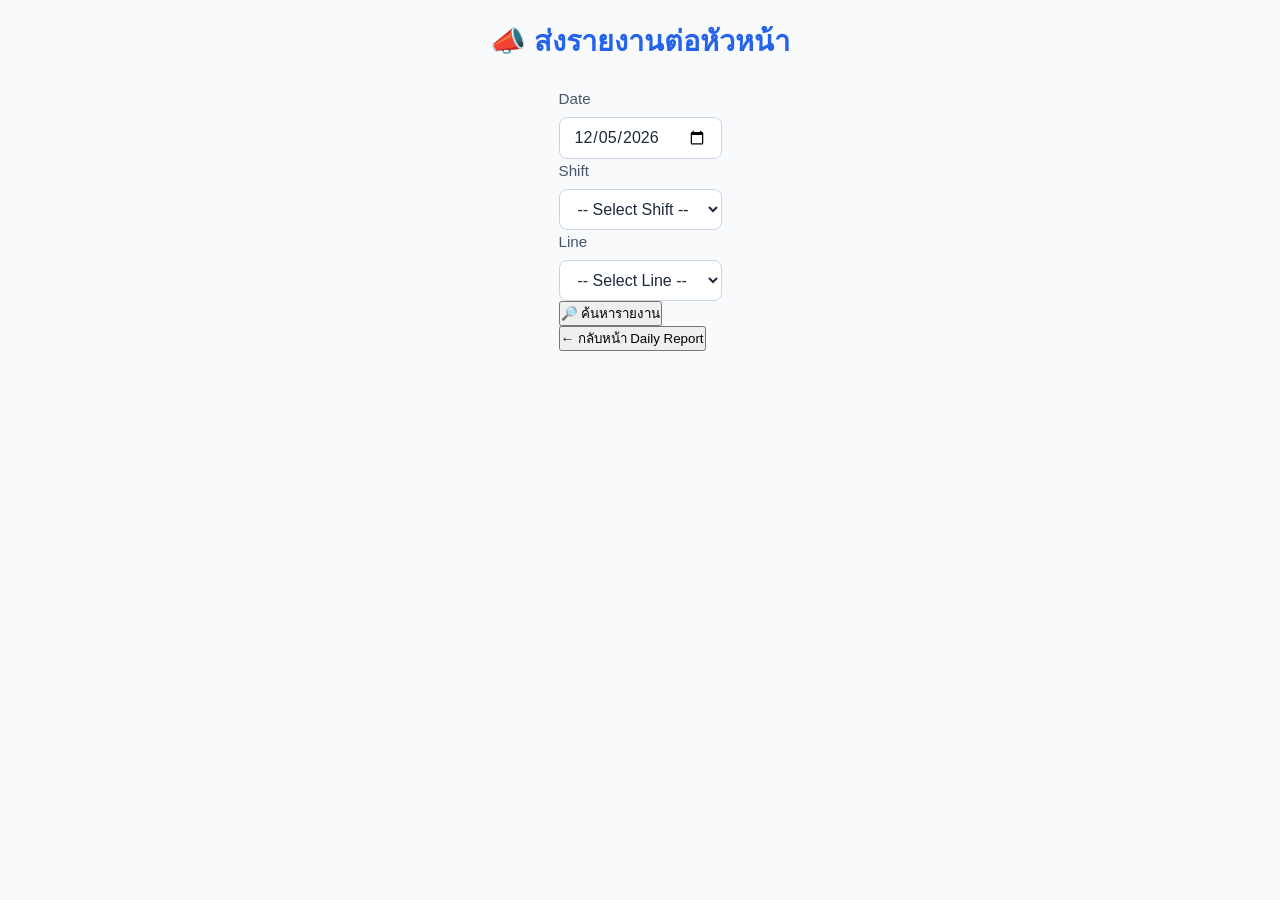
==== supervisor.html @ 9dc47eef "Update supervisor.html Signed-off-by: patcharaponworkall-tech <patcharapon.work.all@gmail.com>" ====
<!DOCTYPE html>
<html lang="th">

<head>
  <meta charset="UTF-8">

  <meta
    name="viewport"
    content="width=device-width, initial-scale=1.0"
  >

  <title>Supervisor Report</title>

  <link
    rel="stylesheet"
    href="index3.css"
  >
  <script src="https://static.line-scdn.net/liff/edge/2/sdk.js"></script>
</head>

<body>

  <h1>📣 ส่งรายงานต่อหัวหน้า</h1>

  <div>

    <p>
      <label>Date</label><br>

      <input
        type="date"
        id="supervisorDate"
      >
    </p>

    <p>
      <label>Shift</label><br>

      <select id="supervisorShift">

        <option value="">
          -- Select Shift --
        </option>

        <option value="DAY">
          DAY
        </option>

        <option value="Night">
          Night
        </option>

      </select>
    </p>

    <p>
      <label>Line</label><br>

      <select id="supervisorLine">

        <option value="">
          -- Select Line --
        </option>

        <option value="J17">
          J17
        </option>

        <option value="K27">
          K27
        </option>

      </select>
    </p>

    <p>
      <button
        type="button"
        id="searchSupervisorButton"
      >
        🔎 ค้นหารายงาน
      </button>
    </p>
    
    <div id="supervisorPreview" style="display: none;">
  <hr>

  <h2>Preview</h2>

  <div id="supervisorReportText"></div>

</div>

    <p>
      <button
        type="button"
        onclick="window.location.href='index.html'"
      >
        ← กลับหน้า Daily Report
      </button>
    </p>

  </div>


<script>
  document.addEventListener(
  'DOMContentLoaded',
  async function () {

    try {

      await liff.init({
        liffId: '2011529431-bRn6gKcu'
      });

      console.log('LIFF INIT SUCCESS');

    } catch (error) {

      console.error(
        'LIFF INIT ERROR:',
        error
      );

      alert(
        'LIFF เริ่มต้นไม่สำเร็จ\n' +
        error.message
      );

    }

    const dateInput =
      document.getElementById(
        'supervisorDate'
      );

    const today = new Date();

    const year =
      today.getFullYear();

    const month =
      String(today.getMonth() + 1)
        .padStart(2, '0');

    const day =
      String(today.getDate())
        .padStart(2, '0');

    dateInput.value =
      `${year}-${month}-${day}`;

  }
);
</script>

<script>

  const GAS_URL =
    'https://script.google.com/macros/s/AKfycbz14A1FjQRCWOT427jwoLhEG-UTRgPTFS8gguUWTppOJ4Jnjacd-QxQ4R4yD18Cx6i0/exec';


  document
    .getElementById('searchSupervisorButton')
    .addEventListener('click', async function () {

      const button = this;

      try {

        const dateValue =
          document.getElementById('supervisorDate').value;

        const shift =
          document.getElementById('supervisorShift').value;

        const line =
          document.getElementById('supervisorLine').value;


        if (!dateValue || !shift || !line) {
          alert('กรุณาเลือก Date / Shift / Line ให้ครบ');
          return;
        }


        const dateParts =
          dateValue.split('-');

        const reportDate =
          `${dateParts[0]}/${dateParts[1]}/${dateParts[2]}`;


        button.disabled = true;
        button.textContent = 'กำลังค้นหา...';


        const response = await fetch(
          GAS_URL,
          {
            method: 'POST',

            headers: {
              'Content-Type':
                'text/plain;charset=utf-8'
            },

            body: JSON.stringify({
              action: 'findSupervisorReport',
              date: reportDate,
              shift: shift,
              line: line
            })
          }
        );


        const data =
          await response.json();


        console.log(
          'SUPERVISOR SEARCH RESULT:',
          data
        );


        if (!data.success) {
          throw new Error(
            data.error ||
            'เกิดข้อผิดพลาดในการค้นหารายงาน'
          );
        }


        if (!data.result.found) {

          alert(
            'ไม่พบรายงาน\n\n' +
            'Date: ' + reportDate + '\n' +
            'Shift: ' + shift + '\n' +
            'Line: ' + line
          );

          return;
        }


      
const report = data.result;

const preview =
  document.getElementById('supervisorPreview');

const reportText =
  document.getElementById('supervisorReportText');


// จำนวน Fixture ทั้งหมดของแต่ละ Line
const fixtureTotal =
  report.line === 'J17'
    ? 33
    : 36;


// เวลารายงานตาม Shift
const reportTime =
  report.shift === 'Night'
    ? '08.00'
    : '20.00';

reportText.innerHTML = `
  <p><strong>BFT TEAM</strong></p>

  <p>Date: ${report.date}</p>

  <p>
    F7 ${report.shift}-SHIFT ${report.line}
  </p>

  <p>MODEL: ${report.model}</p>

  <p>STATION: FT</p>

  <label for="usableFixtures">
    Number of usable fixtures (${reportTime})
  </label>

  <div>
    <input
      type="number"
      id="usableFixtures"
      min="0"
      max="${fixtureTotal}"
      placeholder="จำนวนที่ใช้ได้"
    >

    <strong>
      / ${fixtureTotal}
    </strong>
  </div>

  <p>
    <label for="overallSituation">
      Overall situation
    </label>
    <br>

    <select id="overallSituation">
      <option value="Normal">
        Normal
      </option>

      <option value="Abnormal">
        Abnormal
      </option>
    </select>
  </p>

  <p>
    Number of WIP (${reportTime}): ${report.wip}
  </p>

  <label for="supervisorIssue">
    รายละเอียด / Issue
  </label>

  <textarea
    id="supervisorIssue"
    rows="5"
  ></textarea>

<p>
  <label for="supervisorImages">
    รูปภาพสำหรับส่ง LINE
  </label>
  <br>

  <input
    type="file"
    id="supervisorImages"
    accept="image/jpeg,image/png"
    multiple
  >
</p>

<p id="supervisorImageStatus">
  ยังไม่ได้เลือกรูป
</p>

<div
  id="supervisorImagePreview"
  style="
    display: flex;
    flex-wrap: wrap;
    gap: 8px;
    margin-top: 10px;
  "
></div>

  <p>
    <button
      type="button"
      id="previewSupervisorButton"
    >
      👁️ ดูข้อความก่อนส่ง
    </button>
  </p>

  <div
    id="finalSupervisorPreview"
    style="display: none;"
  >
    <h3>ข้อความที่จะส่ง</h3>

    <pre
      id="finalSupervisorText"
      style="white-space: pre-wrap;"
    ></pre>
    
    <p>
      <button
        type="button"
        id="sendSupervisorButton"
      >
        📣 ส่งรายงานต่อหัวหน้า
      </button>
    </p>
    <button
  type="button"
  id="testShareButton"
>
  🧪 ทดสอบ LINE Share
</button>
  </div>
`;

document
  .getElementById('supervisorIssue')
  .value = report.issue || '';

const supervisorImages =
  document.getElementById('supervisorImages');

const supervisorImageStatus =
  document.getElementById('supervisorImageStatus');
const supervisorImagePreview =
  document.getElementById('supervisorImagePreview');

supervisorImages
  .addEventListener('change', function () {

    const files =
      Array.from(this.files);
    supervisorImagePreview.innerHTML = '';

    if (files.length === 0) {

      supervisorImageStatus.textContent =
        'ยังไม่ได้เลือกรูป';

      return;
    }


    const invalidFile =
      files.find(file =>
        file.type !== 'image/jpeg' &&
        file.type !== 'image/png'
      );


    if (invalidFile) {

      alert('รองรับเฉพาะรูป JPEG / PNG');

      this.value = '';

      supervisorImageStatus.textContent =
        'ยังไม่ได้เลือกรูป';

      return;
    }


    supervisorImageStatus.textContent =
      `เลือกรูปแล้ว ${files.length} รูป`;
    files.forEach(function (file) {

  const imageUrl =
    URL.createObjectURL(file);

  const img =
    document.createElement('img');

  img.src = imageUrl;

  img.style.width = '100px';
  img.style.height = '100px';
  img.style.objectFit = 'cover';
  img.style.borderRadius = '8px';

  img.onload = function () {
    URL.revokeObjectURL(imageUrl);
  };

  supervisorImagePreview.appendChild(img);

});
  });
        
document
  .getElementById('previewSupervisorButton')
  .addEventListener('click', function () {

    const finalPreview =
      document.getElementById('finalSupervisorPreview');

    const previewButton =
      document.getElementById('previewSupervisorButton');


    // ถ้าเปิด Preview อยู่ → ปิด
    if (finalPreview.style.display === 'block') {

      finalPreview.style.display = 'none';

      previewButton.textContent =
        '👁️ ดูข้อความก่อนส่ง';

      return;
    }


    // ถ้าปิดอยู่ → อ่านค่าปัจจุบัน
    const usableFixtures =
      document.getElementById('usableFixtures').value;

    const overallSituation =
      document.getElementById('overallSituation').value;

    const issue =
      document.getElementById('supervisorIssue')
        .value
        .trim();


    if (usableFixtures === '') {
      alert('กรุณากรอกจำนวน Fixtures ที่ใช้ได้');
      return;
    }


    const usableNumber =
      Number(usableFixtures);


    if (
      !Number.isInteger(usableNumber) ||
      usableNumber < 0 ||
      usableNumber > fixtureTotal
    ) {
      alert(
        `จำนวน Fixtures ต้องเป็น 0 - ${fixtureTotal}`
      );
      return;
    }


    const finalText =
`BFT TEAM
Date: ${report.date}
F7 ${report.shift}-SHIFT ${report.line}
MODEL: ${report.model}
STATION: FT
Number of usable fixtures (${reportTime}): ${usableNumber}/${fixtureTotal}
Overall situation: ${overallSituation}
Number of WIP (${reportTime}): ${report.wip}
${issue}`;


    document
      .getElementById('finalSupervisorText')
      .textContent = finalText;


    // เปิด Preview
    finalPreview.style.display = 'block';

    previewButton.textContent =
      '🙈 ปิดข้อความตัวอย่าง';

  });

      document
  .getElementById('sendSupervisorButton')
  .addEventListener('click', async function () {

    const finalText =
      document
        .getElementById('finalSupervisorText')
        .textContent
        .trim();

    if (!finalText) {
      alert('กรุณาดูข้อความก่อนส่ง');
      return;
    }

    const confirmed =
      confirm(
        'ยืนยันส่งรายงานนี้ต่อหัวหน้า?\n\n' +
        finalText
      );

    if (!confirmed) {
      return;
    }

    const sendButton =
      document.getElementById(
        'sendSupervisorButton'
      );

    try {

      sendButton.disabled = true;
      sendButton.textContent =
        'กำลังเปิด LINE...';

      if (!liff.isLoggedIn()) {
        throw new Error(
          'กรุณาเปิดหน้านี้ผ่าน LINE'
        );
      }

      if (
        !liff.isApiAvailable(
          'shareTargetPicker'
        )
      ) {
        throw new Error(
          'อุปกรณ์นี้ไม่รองรับ LINE Share'
        );
      }

      const result =
        await liff.shareTargetPicker([
          {
            type: 'text',
            text: finalText
          }
        ]);

      console.log(
        'SUPERVISOR SHARE RESULT:',
        result
      );

    } catch (error) {

      console.error(
        'SUPERVISOR SHARE ERROR:',
        error
      );

      alert(
        'เปิด LINE Share ไม่สำเร็จ\n' +
        error.message
      );

    } finally {

      sendButton.disabled = false;
      sendButton.textContent =
        '📣 ส่งรายงานต่อหัวหน้า';

    }

  });
        document
  .getElementById('testShareButton')
  .addEventListener('click', async function () {

    try {

      if (!liff.isLoggedIn()) {
        alert('กรุณาเปิดหน้านี้ผ่าน LINE');
        return;
      }

      if (!liff.isApiAvailable('shareTargetPicker')) {
        alert(
          'อุปกรณ์นี้ไม่รองรับ Share Target Picker'
        );
        return;
      }

      const result =
        await liff.shareTargetPicker([
          {
            type: 'text',
            text:
              '[TEST] Supervisor Report'
          }
        ]);

      console.log(
        'SHARE RESULT:',
        result
      );

    } catch (error) {

      console.error(
        'SHARE ERROR:',
        error
      );

      alert(
        'เปิด LINE Share ไม่สำเร็จ\n' +
        error.message
      );

    }

  });
        

preview.style.display = 'block';


        

      } catch (error) {

        console.error(error);

        alert(
          'ค้นหารายงานไม่สำเร็จ\n' +
          error.message
        );


      } finally {

        button.disabled = false;
        button.textContent =
          '🔎 ค้นหารายงาน';

      }

    });

</script>
</body>

</html>
---- index3.css ----
:root {
  --primary-color: #2563eb;
  --primary-hover: #1d4ed8;
  --bg-color: #f8fafc;
  --card-bg: #ffffff;
  --text-color: #1e293b;
  --label-color: #475569;
  --border-color: #cbd5e1;
  --input-bg: #ffffff;
  --shadow-color: rgb(0 0 0 / 0.1);
  --danger-bg: #f1f5f9;
  --danger-color: #dc2626;
  --danger-border: #fca5a5;
  --danger-hover: #fee2e2;
}

/* เมื่อมี Class dark-mode จะสลับมาใช้ธีมมืด */
body.dark-mode {
  --primary-color: #3b82f6;
  --primary-hover: #60a5fa;
  --bg-color: #0f172a;
  --card-bg: #1e293b;
  --text-color: #f1f5f9;
  --label-color: #94a3b8;
  --border-color: #334155;
  --input-bg: #0f172a;
  --shadow-color: rgb(0 0 0 / 0.5);
  --danger-bg: #334155;
  --danger-color: #fca5a5;
  --danger-border: #475569;
  --danger-hover: #475569;
}

/* ==========================================
   3. Global & Form Styles
   ========================================== */
* {
  box-sizing: border-box;
  margin: 0;
  padding: 0;
}

body {
  font-family: 'Sarabun', sans-serif;
  background-color: var(--bg-color);
  color: var(--text-color);
  line-height: 1.5;
  padding: 20px;
  display: flex;
  flex-direction: column;
  align-items: center;
  transition: background-color 0.3s, color 0.3s;
}

h1 {
  font-size: 1.8rem;
  font-weight: 600;
  color: var(--primary-color);
  margin-bottom: 24px;
  text-align: center;
}

form#reportForm {
  background-color: var(--card-bg);
  width: 100%;
  max-width: 600px;
  padding: 30px;
  border-radius: 12px;
  box-shadow: 0 10px 15px -3px var(--shadow-color), 0 4px 6px -4px var(--shadow-color);
  border: 1px solid var(--border-color);
  transition: background-color 0.3s, border-color 0.3s;
}

form#reportForm p {
  margin-bottom: 20px;
}

label {
  font-weight: 500;
  font-size: 0.95rem;
  color: var(--label-color);
  display: inline-block;
  margin-bottom: 6px;
}

input[type="date"],
input[type="number"],
input[type="text"],
select,
textarea {
  width: 100%;
  padding: 10px 14px;
  border: 1px solid var(--border-color);
  border-radius: 8px;
  font-family: 'Sarabun', sans-serif;
  font-size: 1rem;
  color: var(--text-color);
  background-color: var(--input-bg);
  transition: border-color 0.2s, box-shadow 0.2s, background-color 0.3s, color 0.3s;
}

input[type="date"]:focus,
input[type="number"]:focus,
input[type="text"]:focus,
select:focus,
textarea:focus {
  outline: none;
  border-color: var(--primary-color);
  box-shadow: 0 0 0 3px rgba(59, 130, 246, 0.25);
}

textarea {
  resize: vertical;
}

input[type="file"] {
  font-size: 0.9rem;
  color: var(--label-color);
  padding: 6px 0;
}

#clearImagesButton {
  background-color: var(--danger-bg);
  color: var(--danger-color);
  border: 1px solid var(--danger-border);
  padding: 8px 16px;
  border-radius: 6px;
  font-family: 'Sarabun', sans-serif;
  font-weight: 500;
  cursor: pointer;
  transition: background-color 0.2s;
  margin-bottom: 20px;
}

#clearImagesButton:hover {
  background-color: var(--danger-hover);
}

#collageCanvas {
  width: 100% !important;
  height: auto !important;
  border-radius: 8px;
  background-color: var(--input-bg);
  border: 1px solid var(--border-color) !important;
}

button[type="submit"] {
  width: 100%;
  background-color: var(--primary-color);
  color: white;
  border: none;
  padding: 12px;
  font-size: 1.1rem;
  font-weight: 600;
  border-radius: 8px;
  cursor: pointer;
  transition: background-color 0.2s, transform 0.1s;
  margin-top: 10px;
}

button[type="submit"]:hover {
  background-color: var(--primary-hover);
}

button[type="submit"]:active {
  transform: scale(0.99);
}

/* Responsive ปรับแต่งสำหรับมือถือ */
@media (max-width: 480px) {
  body {
    padding: 10px;
  }
  form#reportForm {
    padding: 20px;
  }
}
#openSupervisorReportButton {
  width: 100%;
  padding: 14px 16px;
  border: none;
  border-radius: 8px;

  font-size: 18px;
  font-weight: bold;

  cursor: pointer;
}
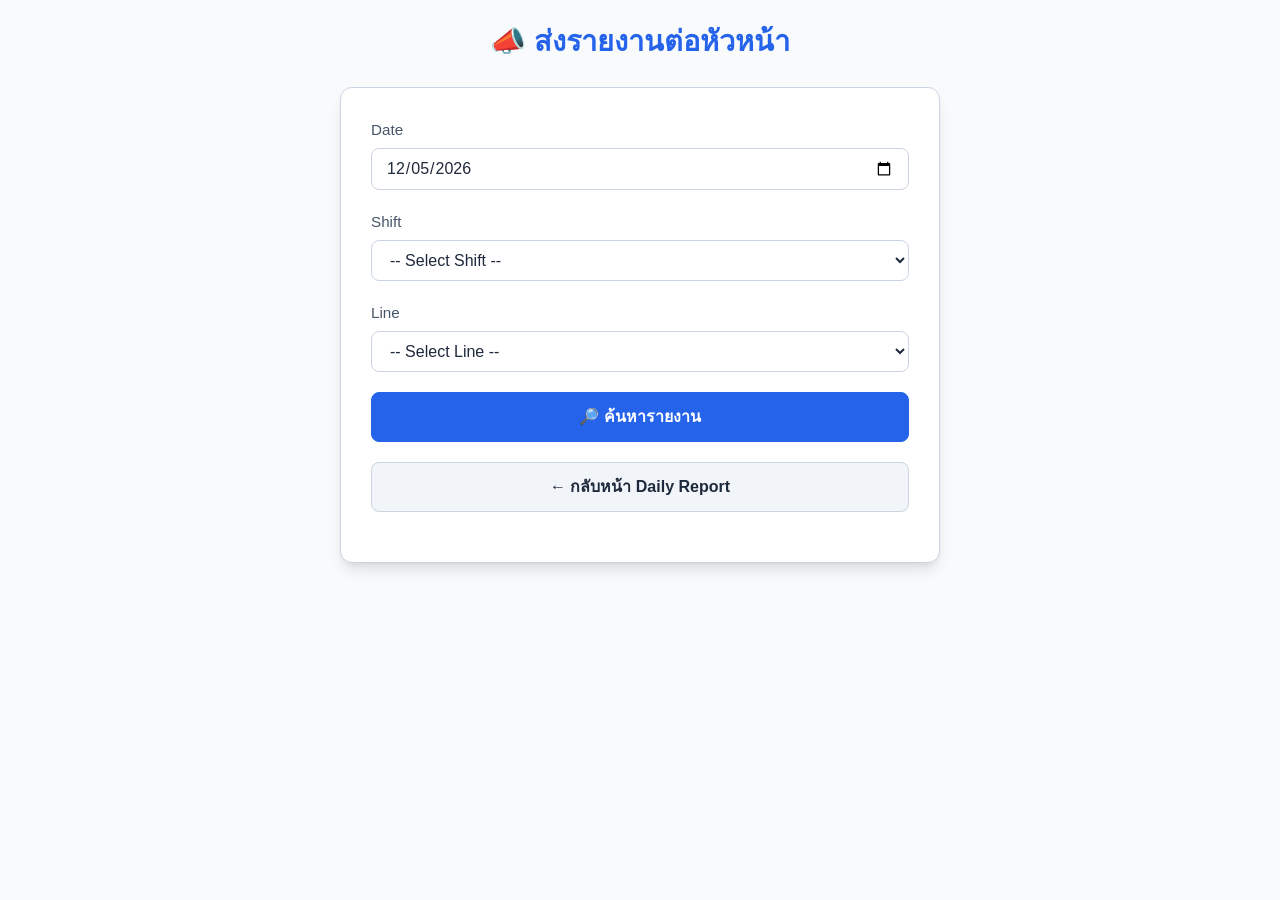
==== commit 8d012611: "Fix theme, error feedback, layout, and accessibility" ====
--- a/supervisor.html
+++ b/supervisor.html
@@ -20,23 +20,24 @@
 
 <body>
 
-  <h1>📣 ส่งรายงานต่อหัวหน้า</h1>
-
-  <div>
+  <h1 id="supervisorHeading">📣 ส่งรายงานต่อหัวหน้า</h1>
+
+  <main class="supervisor-card" aria-labelledby="supervisorHeading">
 
     <p>
-      <label>Date</label><br>
+      <label for="supervisorDate">Date</label><br>
 
       <input
         type="date"
         id="supervisorDate"
+        required
       >
     </p>
 
     <p>
-      <label>Shift</label><br>
-
-      <select id="supervisorShift">
+      <label for="supervisorShift">Shift</label><br>
+
+      <select id="supervisorShift" required>
 
         <option value="">
           -- Select Shift --
@@ -54,9 +55,9 @@
     </p>
 
     <p>
-      <label>Line</label><br>
-
-      <select id="supervisorLine">
+      <label for="supervisorLine">Line</label><br>
+
+      <select id="supervisorLine" required>
 
         <option value="">
           -- Select Line --
@@ -82,10 +83,16 @@
       </button>
     </p>
     
-    <div id="supervisorPreview" style="display: none;">
+    <div
+      id="supervisorPreview"
+      role="region"
+      aria-live="polite"
+      aria-labelledby="supervisorPreviewHeading"
+      style="display: none;"
+    >
   <hr>
 
-  <h2>Preview</h2>
+  <h2 id="supervisorPreviewHeading">Preview</h2>
 
   <div id="supervisorReportText"></div>
 
@@ -94,13 +101,14 @@
     <p>
       <button
         type="button"
+        aria-label="กลับไปหน้า Daily Report"
         onclick="window.location.href='index.html'"
       >
         ← กลับหน้า Daily Report
       </button>
     </p>
 
-  </div>
+  </main>
 
 
 <script>
@@ -345,12 +353,14 @@
   >
 </p>
 
-<p id="supervisorImageStatus">
+<p id="supervisorImageStatus" role="status" aria-live="polite">
   ยังไม่ได้เลือกรูป
 </p>
 
 <div
   id="supervisorImagePreview"
+  role="region"
+  aria-label="ตัวอย่างรูปภาพที่เลือก"
   style="
     display: flex;
     flex-wrap: wrap;
@@ -370,9 +380,11 @@
 
   <div
     id="finalSupervisorPreview"
+    role="region"
+    aria-labelledby="finalSupervisorPreviewHeading"
     style="display: none;"
   >
-    <h3>ข้อความที่จะส่ง</h3>
+    <h3 id="finalSupervisorPreviewHeading">ข้อความที่จะส่ง</h3>
 
     <pre
       id="finalSupervisorText"
@@ -393,6 +405,12 @@
 >
   🧪 ทดสอบ LINE Share
 </button>
+<button
+  type="button"
+  id="testSupervisorImageButton"
+>
+  🧪 ทดสอบส่งรูปไป GAS
+</button>
   </div>
 `;
 
@@ -657,14 +675,23 @@
         return;
       }
 
-      const result =
-        await liff.shareTargetPicker([
-          {
-            type: 'text',
-            text:
-              '[TEST] Supervisor Report'
-          }
-        ]);
+const result =
+  await liff.shareTargetPicker(
+    [
+      {
+        type: 'image',
+
+        originalContentUrl:
+          'https://drive.usercontent.google.com/download?id=11YoDCtduUlKoX7wlPUpn8ulMBJC144fz&export=view',
+
+        previewImageUrl:
+          'https://drive.usercontent.google.com/download?id=11YoDCtduUlKoX7wlPUpn8ulMBJC144fz&export=view'
+      }
+    ],
+    {
+      isMultiple: true
+    }
+  );
 
       console.log(
         'SHARE RESULT:',
@@ -687,7 +714,124 @@
 
   });
         
-
+document
+  .getElementById('testSupervisorImageButton')
+  .addEventListener('click', function () {
+
+    const imageInput =
+      document.getElementById(
+        'supervisorImages'
+      );
+
+    const file =
+      imageInput.files[0];
+
+    if (!file) {
+      alert('กรุณาเลือกรูปอย่างน้อย 1 รูป');
+      return;
+    }
+
+
+    const reader =
+      new FileReader();
+
+
+    reader.onload = async function () {
+
+      try {
+
+        const dataUrl =
+          String(reader.result);
+
+        const imageBase64 =
+          dataUrl.split(',')[1];
+
+
+        const response =
+          await fetch(
+            'https://script.google.com/macros/s/AKfycbwTO0f4_4Gw7n2DOstvtm3HvuOZNnU1FC9LWR0vN_c2ec7yJSi3d_rw5gE3GrGxsJxP/exec',
+            {
+              method: 'POST',
+
+              headers: {
+                'Content-Type':
+                  'text/plain;charset=utf-8'
+              },
+
+              body:
+                JSON.stringify({
+                  action:
+                    'testSupervisorImage',
+
+                  fileName:
+                    file.name,
+
+                  mimeType:
+                    file.type,
+
+                  imageBase64:
+                    imageBase64
+                })
+            }
+          );
+
+
+        const data =
+          await response.json();
+
+
+        console.log(
+          'SUPERVISOR IMAGE GAS RESULT:',
+          data
+        );
+
+
+        if (!data.success) {
+          throw new Error(
+            data.error ||
+            'GAS รับรูปไม่สำเร็จ'
+          );
+        }
+
+
+        alert(
+          'GAS รับรูปสำเร็จ\n\n' +
+          'File: ' +
+          data.fileName +
+          '\n' +
+          'Type: ' +
+          data.mimeType +
+          '\n' +
+          'Base64: ' +
+          data.base64Length
+        );
+
+
+      } catch (error) {
+
+        console.error(
+          'SUPERVISOR IMAGE TEST ERROR:',
+          error
+        );
+
+        alert(
+          'ทดสอบส่งรูปไม่สำเร็จ\n' +
+          error.message
+        );
+
+      }
+
+    };
+
+
+    reader.onerror = function () {
+      alert('อ่านไฟล์รูปไม่สำเร็จ');
+    };
+
+
+    reader.readAsDataURL(file);
+
+  });
 preview.style.display = 'block';
 
 
--- a/index3.css
+++ b/index3.css
@@ -49,6 +49,7 @@
   display: flex;
   flex-direction: column;
   align-items: center;
+  min-height: 100vh;
   transition: background-color 0.3s, color 0.3s;
 }
 
@@ -60,7 +61,8 @@
   text-align: center;
 }
 
-form#reportForm {
+form#reportForm,
+.supervisor-card {
   background-color: var(--card-bg);
   width: 100%;
   max-width: 600px;
@@ -71,16 +73,31 @@
   transition: background-color 0.3s, border-color 0.3s;
 }
 
-form#reportForm p {
+form#reportForm p,
+.supervisor-card p {
   margin-bottom: 20px;
 }
 
-label {
+label,
+.field-label {
   font-weight: 500;
   font-size: 0.95rem;
   color: var(--label-color);
   display: inline-block;
   margin-bottom: 6px;
+}
+
+#themeToggleBtn {
+  align-self: center;
+  margin-bottom: 15px;
+  padding: 8px 16px;
+  border: 1px solid var(--border-color);
+  border-radius: 999px;
+  color: var(--text-color);
+  background: var(--card-bg);
+  font: inherit;
+  cursor: pointer;
+  transition: background-color 0.2s, border-color 0.2s, color 0.2s;
 }
 
 input[type="date"],
@@ -119,6 +136,32 @@
   padding: 6px 0;
 }
 
+input[type="checkbox"] {
+  width: 18px;
+  height: 18px;
+  margin-right: 6px;
+  accent-color: var(--primary-color);
+  vertical-align: middle;
+}
+
+button:focus-visible,
+input:focus-visible,
+select:focus-visible,
+textarea:focus-visible {
+  outline: 3px solid rgba(59, 130, 246, 0.45);
+  outline-offset: 2px;
+}
+
+button:disabled {
+  cursor: wait;
+  opacity: 0.7;
+}
+
+.status-message {
+  min-height: 1.5rem;
+  color: var(--label-color);
+}
+
 #clearImagesButton {
   background-color: var(--danger-bg);
   color: var(--danger-color);
@@ -166,12 +209,100 @@
   transform: scale(0.99);
 }
 
+.supervisor-card h2,
+.supervisor-card h3 {
+  margin-bottom: 16px;
+  color: var(--text-color);
+}
+
+.supervisor-card hr {
+  margin: 24px 0;
+  border: 0;
+  border-top: 1px solid var(--border-color);
+}
+
+.supervisor-card button {
+  width: 100%;
+  padding: 12px 16px;
+  border: 1px solid var(--border-color);
+  border-radius: 8px;
+  color: var(--text-color);
+  background-color: var(--danger-bg);
+  font: inherit;
+  font-weight: 600;
+  cursor: pointer;
+  transition: background-color 0.2s, border-color 0.2s, transform 0.1s;
+}
+
+.supervisor-card button:hover {
+  background-color: var(--danger-hover);
+}
+
+.supervisor-card button:active {
+  transform: scale(0.99);
+}
+
+#searchSupervisorButton,
+#previewSupervisorButton,
+#sendSupervisorButton {
+  color: #ffffff;
+  background-color: var(--primary-color);
+  border-color: var(--primary-color);
+}
+
+#searchSupervisorButton:hover,
+#previewSupervisorButton:hover,
+#sendSupervisorButton:hover {
+  background-color: var(--primary-hover);
+  border-color: var(--primary-hover);
+}
+
+#supervisorPreview {
+  margin-top: 24px;
+}
+
+#supervisorReportText > div {
+  display: flex;
+  align-items: center;
+  gap: 12px;
+  margin-bottom: 20px;
+}
+
+#supervisorReportText > div input {
+  flex: 1;
+}
+
+#supervisorImageStatus {
+  color: var(--label-color);
+}
+
+#finalSupervisorPreview {
+  margin-top: 20px;
+  padding: 20px;
+  border: 1px solid var(--border-color);
+  border-radius: 8px;
+  background-color: var(--bg-color);
+}
+
+#finalSupervisorText {
+  margin-bottom: 20px;
+  overflow-wrap: anywhere;
+  font: inherit;
+}
+
+button:disabled,
+.supervisor-card button:disabled {
+  cursor: wait;
+  opacity: 0.7;
+}
+
 /* Responsive ปรับแต่งสำหรับมือถือ */
 @media (max-width: 480px) {
   body {
     padding: 10px;
   }
-  form#reportForm {
+  form#reportForm,
+  .supervisor-card {
     padding: 20px;
   }
 }
